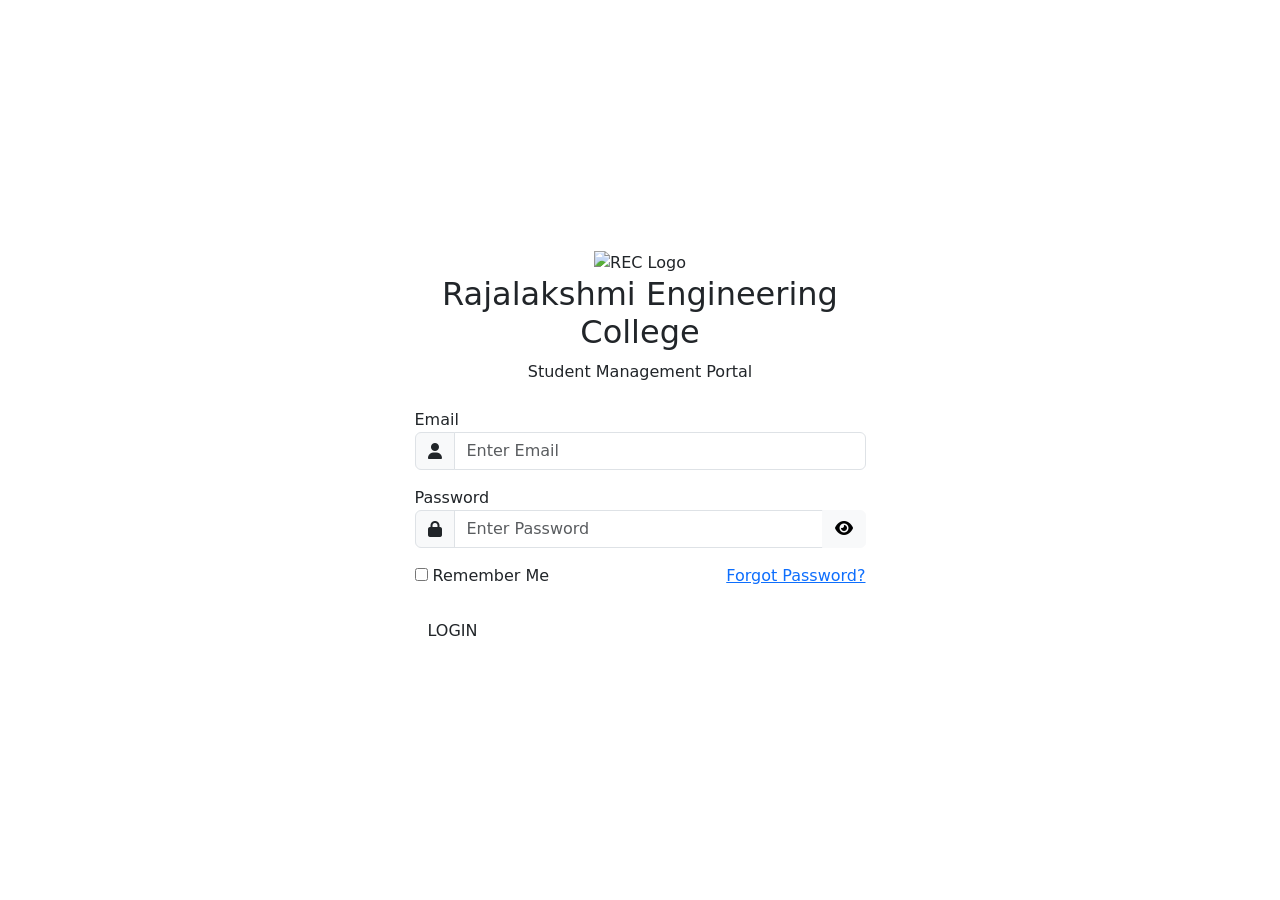
==== index.html @ 8f6d7eab "Initial commit Initial commit" ====
<!DOCTYPE html>
<html lang="en">

<head>
    <meta charset="UTF-8">
    <meta name="viewport" content="width=device-width, initial-scale=1.0">
    <title>REC Student Management Portal</title>

    <!-- Bootstrap -->
    <link href="https://cdn.jsdelivr.net/npm/bootstrap@5.3.3/dist/css/bootstrap.min.css" rel="stylesheet">

    <!-- Font Awesome -->
    <link rel="stylesheet"
        href="https://cdnjs.cloudflare.com/ajax/libs/font-awesome/6.6.0/css/all.min.css">

    <!-- Google Font -->
    <link
        href="https://fonts.googleapis.com/css2?family=Poppins:wght@300;400;500;600;700&display=swap"
        rel="stylesheet">

    <link rel="stylesheet" href="css/style.css">
</head>

<body>

<div class="bg-animation"></div>

<div class="container">

<div class="row justify-content-center align-items-center vh-100">

<div class="col-lg-5 col-md-7">

<div class="login-card">

<div class="text-center mb-4">

<img src="images/logo.png" class="logo" alt="REC Logo">

<h2>Rajalakshmi Engineering College</h2>

<p>Student Management Portal</p>

</div>

<form>

<div class="mb-3">

<label>Email</label>

<div class="input-group">

<span class="input-group-text">
<i class="fa-solid fa-user"></i>
</span>

<input type="email"
class="form-control"
placeholder="Enter Email">

</div>

</div>

<div class="mb-3">

<label>Password</label>

<div class="input-group">

<span class="input-group-text">
<i class="fa-solid fa-lock"></i>
</span>

<input
type="password"
id="password"
class="form-control"
placeholder="Enter Password">

<button
type="button"
class="btn btn-light"
onclick="togglePassword()">

<i class="fa-solid fa-eye"></i>

</button>

</div>

</div>

<div class="d-flex justify-content-between">

<div>

<input type="checkbox">

Remember Me

</div>

<a href="#">Forgot Password?</a>

</div>

<button
type="button"
class="btn btn-login mt-4"
onclick="login()">

LOGIN

</button>

</form>

</div>

</div>

</div>

</div>

<script src="js/app.js"></script>

</body>

</html>
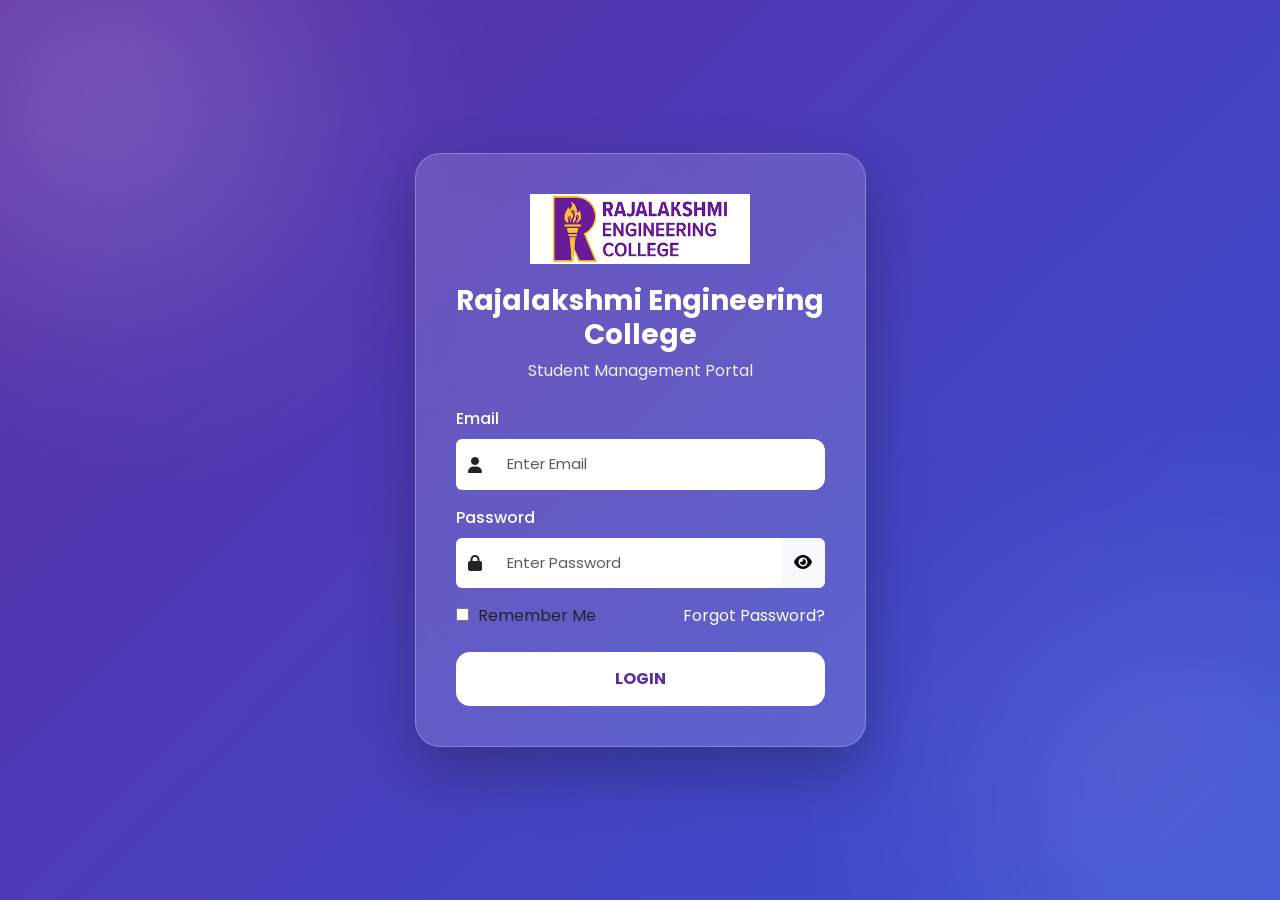
==== commit fab24231: "Update index.html" ====
--- a/index.html
+++ b/index.html
@@ -18,7 +18,7 @@
         href="https://fonts.googleapis.com/css2?family=Poppins:wght@300;400;500;600;700&display=swap"
         rel="stylesheet">
 
-    <link rel="stylesheet" href="css/style.css">
+    <link rel="stylesheet" href="style.css">
 </head>
 
 <body>
@@ -35,7 +35,7 @@
 
 <div class="text-center mb-4">
 
-<img src="images/logo.png" class="logo" alt="REC Logo">
+<img src="logo.png" class="logo" alt="REC Logo">
 
 <h2>Rajalakshmi Engineering College</h2>
 
@@ -125,8 +125,8 @@
 
 </div>
 
-<script src="js/app.js"></script>
+<script src="app.js"></script>
 
 </body>
 
-</html>+</html>
--- a/style.css
+++ b/style.css
@@ -0,0 +1,167 @@
+/* ==========================================
+   Rajalakshmi Engineering College
+   Student Management Portal
+   ========================================== */
+
+@import url('https://fonts.googleapis.com/css2?family=Poppins:wght@300;400;500;600;700;800&display=swap');
+
+*{
+    margin:0;
+    padding:0;
+    box-sizing:border-box;
+    font-family:'Poppins',sans-serif;
+}
+
+body{
+    min-height:100vh;
+    display:flex;
+    justify-content:center;
+    align-items:center;
+    overflow:hidden;
+    background:linear-gradient(135deg,#5B2DA3,#2563EB,#E53935);
+    background-size:300% 300%;
+    animation:gradientMove 12s ease infinite;
+}
+
+@keyframes gradientMove{
+    0%{background-position:0% 50%;}
+    50%{background-position:100% 50%;}
+    100%{background-position:0% 50%;}
+}
+
+.bg-animation{
+    position:fixed;
+    width:100%;
+    height:100%;
+    top:0;
+    left:0;
+    z-index:-1;
+    overflow:hidden;
+}
+
+.bg-animation::before,
+.bg-animation::after{
+    content:"";
+    position:absolute;
+    width:400px;
+    height:400px;
+    border-radius:50%;
+    filter:blur(120px);
+}
+
+.bg-animation::before{
+    background:#ffffff33;
+    top:-100px;
+    left:-100px;
+}
+
+.bg-animation::after{
+    background:#ffffff22;
+    bottom:-100px;
+    right:-100px;
+}
+.container{
+    width:100%;
+}
+
+.login-card{
+    background:rgba(255,255,255,.15);
+    backdrop-filter:blur(18px);
+    border:1px solid rgba(255,255,255,.25);
+    border-radius:25px;
+    padding:40px;
+    box-shadow:0 25px 60px rgba(0,0,0,.25);
+    animation:fadeUp .8s ease;
+}
+
+@keyframes fadeUp{
+    from{
+        opacity:0;
+        transform:translateY(40px);
+    }
+    to{
+        opacity:1;
+        transform:translateY(0);
+    }
+}
+
+.logo{
+    width:220px;
+    margin-bottom:20px;
+}
+
+.login-card h2{
+    color:white;
+    font-weight:700;
+    font-size:28px;
+}
+
+.login-card p{
+    color:#f0f0f0;
+}
+label{
+    color:white;
+    font-weight:500;
+    margin-bottom:8px;
+}
+
+.form-control{
+    border:none;
+    border-radius:12px;
+    padding:14px;
+    font-size:15px;
+}
+
+.input-group-text{
+    border:none;
+    background:white;
+}
+
+.form-control:focus{
+    box-shadow:0 0 10px rgba(255,255,255,.4);
+}
+.btn-login{
+    width:100%;
+    background:#ffffff;
+    color:#5B2DA3;
+    font-weight:700;
+    border-radius:14px;
+    padding:14px;
+    transition:.3s;
+}
+
+.btn-login:hover{
+    background:#5B2DA3;
+    color:white;
+    transform:translateY(-3px);
+}
+
+a{
+    text-decoration:none;
+    color:white;
+}
+
+a:hover{
+    color:#FFD54F;
+}
+
+input[type="checkbox"]{
+    margin-right:5px;
+}
+
+@media(max-width:768px){
+
+.login-card{
+    margin:20px;
+    padding:25px;
+}
+
+.logo{
+    width:170px;
+}
+
+.login-card h2{
+    font-size:22px;
+}
+
+}
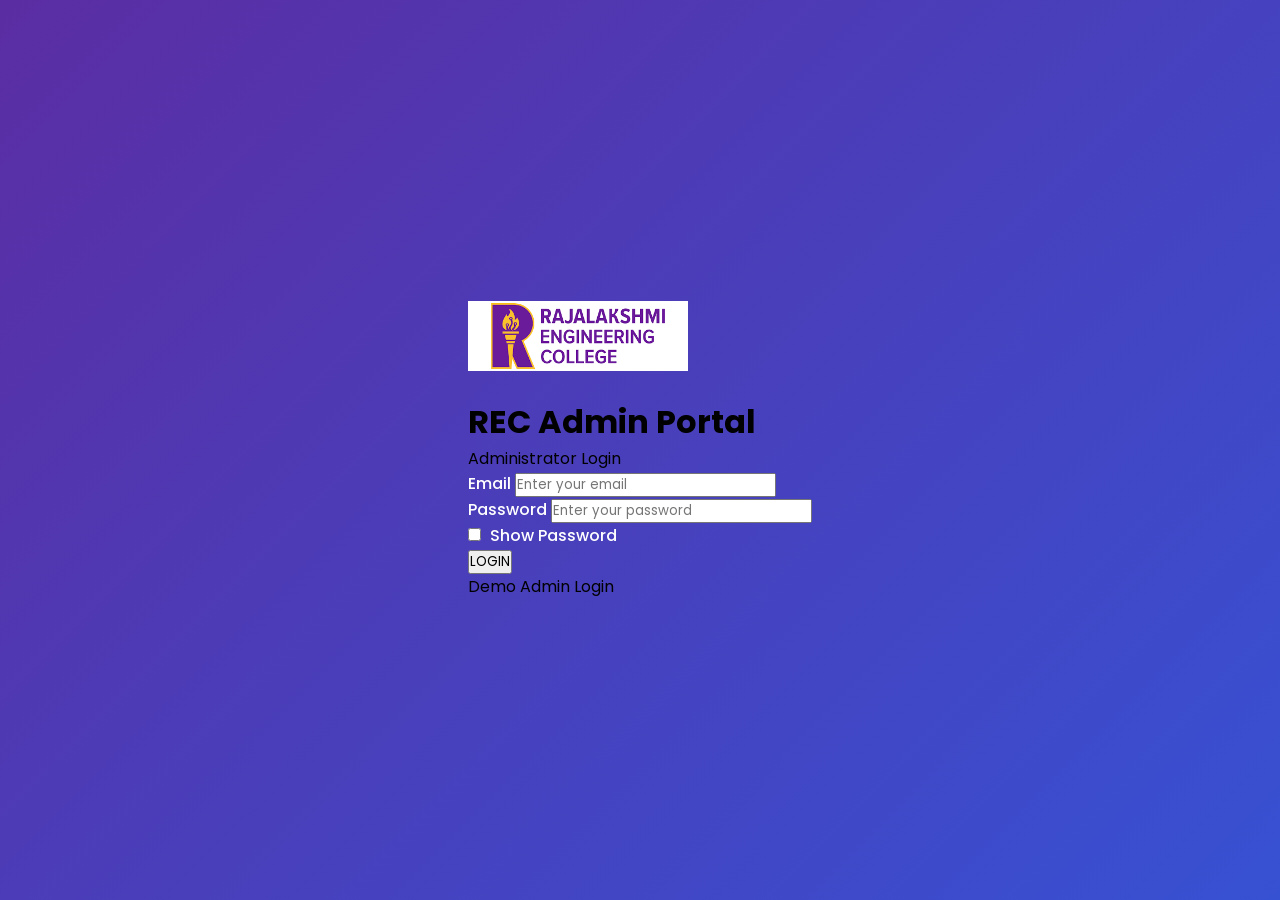
==== commit 77344ddf: "Refactor index.html for Admin Portal login" ====
--- a/index.html
+++ b/index.html
@@ -1,132 +1,84 @@
 <!DOCTYPE html>
 <html lang="en">
-
 <head>
     <meta charset="UTF-8">
     <meta name="viewport" content="width=device-width, initial-scale=1.0">
-    <title>REC Student Management Portal</title>
 
-    <!-- Bootstrap -->
-    <link href="https://cdn.jsdelivr.net/npm/bootstrap@5.3.3/dist/css/bootstrap.min.css" rel="stylesheet">
+    <title>REC Admin Portal - Login</title>
 
-    <!-- Font Awesome -->
-    <link rel="stylesheet"
-        href="https://cdnjs.cloudflare.com/ajax/libs/font-awesome/6.6.0/css/all.min.css">
-
-    <!-- Google Font -->
-    <link
-        href="https://fonts.googleapis.com/css2?family=Poppins:wght@300;400;500;600;700&display=swap"
-        rel="stylesheet">
-
+    <!-- CSS -->
     <link rel="stylesheet" href="style.css">
 </head>
 
 <body>
 
-<div class="bg-animation"></div>
+    <div class="login-container">
 
-<div class="container">
+        <div class="login-box">
 
-<div class="row justify-content-center align-items-center vh-100">
+            <!-- Logo -->
+            <img src="logo.png" alt="REC Logo" class="logo">
 
-<div class="col-lg-5 col-md-7">
+            <h1>REC Admin Portal</h1>
+            <p class="subtitle">Administrator Login</p>
 
-<div class="login-card">
+            <!-- Login Form -->
+            <form onsubmit="login(); return false;">
 
-<div class="text-center mb-4">
+                <!-- Email -->
+                <div class="input-group">
+                    <label for="email">Email</label>
 
-<img src="logo.png" class="logo" alt="REC Logo">
+                    <input
+                        type="email"
+                        id="email"
+                        placeholder="Enter your email"
+                        required
+                    >
+                </div>
 
-<h2>Rajalakshmi Engineering College</h2>
+                <!-- Password -->
+                <div class="input-group">
+                    <label for="password">Password</label>
 
-<p>Student Management Portal</p>
+                    <input
+                        type="password"
+                        id="password"
+                        placeholder="Enter your password"
+                        required
+                    >
+                </div>
 
-</div>
+                <!-- Show password -->
+                <div class="show-password">
+                    <input
+                        type="checkbox"
+                        id="showPassword"
+                        onclick="togglePassword()"
+                    >
 
-<form>
+                    <label for="showPassword">
+                        Show Password
+                    </label>
+                </div>
 
-<div class="mb-3">
+                <!-- Login Button -->
+                <button type="submit" class="login-button">
+                    LOGIN
+                </button>
 
-<label>Email</label>
+            </form>
 
-<div class="input-group">
+            <p class="demo-text">
+                Demo Admin Login
+            </p>
 
-<span class="input-group-text">
-<i class="fa-solid fa-user"></i>
-</span>
+        </div>
 
-<input type="email"
-class="form-control"
-placeholder="Enter Email">
+    </div>
 
-</div>
-
-</div>
-
-<div class="mb-3">
-
-<label>Password</label>
-
-<div class="input-group">
-
-<span class="input-group-text">
-<i class="fa-solid fa-lock"></i>
-</span>
-
-<input
-type="password"
-id="password"
-class="form-control"
-placeholder="Enter Password">
-
-<button
-type="button"
-class="btn btn-light"
-onclick="togglePassword()">
-
-<i class="fa-solid fa-eye"></i>
-
-</button>
-
-</div>
-
-</div>
-
-<div class="d-flex justify-content-between">
-
-<div>
-
-<input type="checkbox">
-
-Remember Me
-
-</div>
-
-<a href="#">Forgot Password?</a>
-
-</div>
-
-<button
-type="button"
-class="btn btn-login mt-4"
-onclick="login()">
-
-LOGIN
-
-</button>
-
-</form>
-
-</div>
-
-</div>
-
-</div>
-
-</div>
-
-<script src="app.js"></script>
+    <!-- JavaScript -->
+    <script src="app.js"></script>
 
 </body>
-
 </html>
